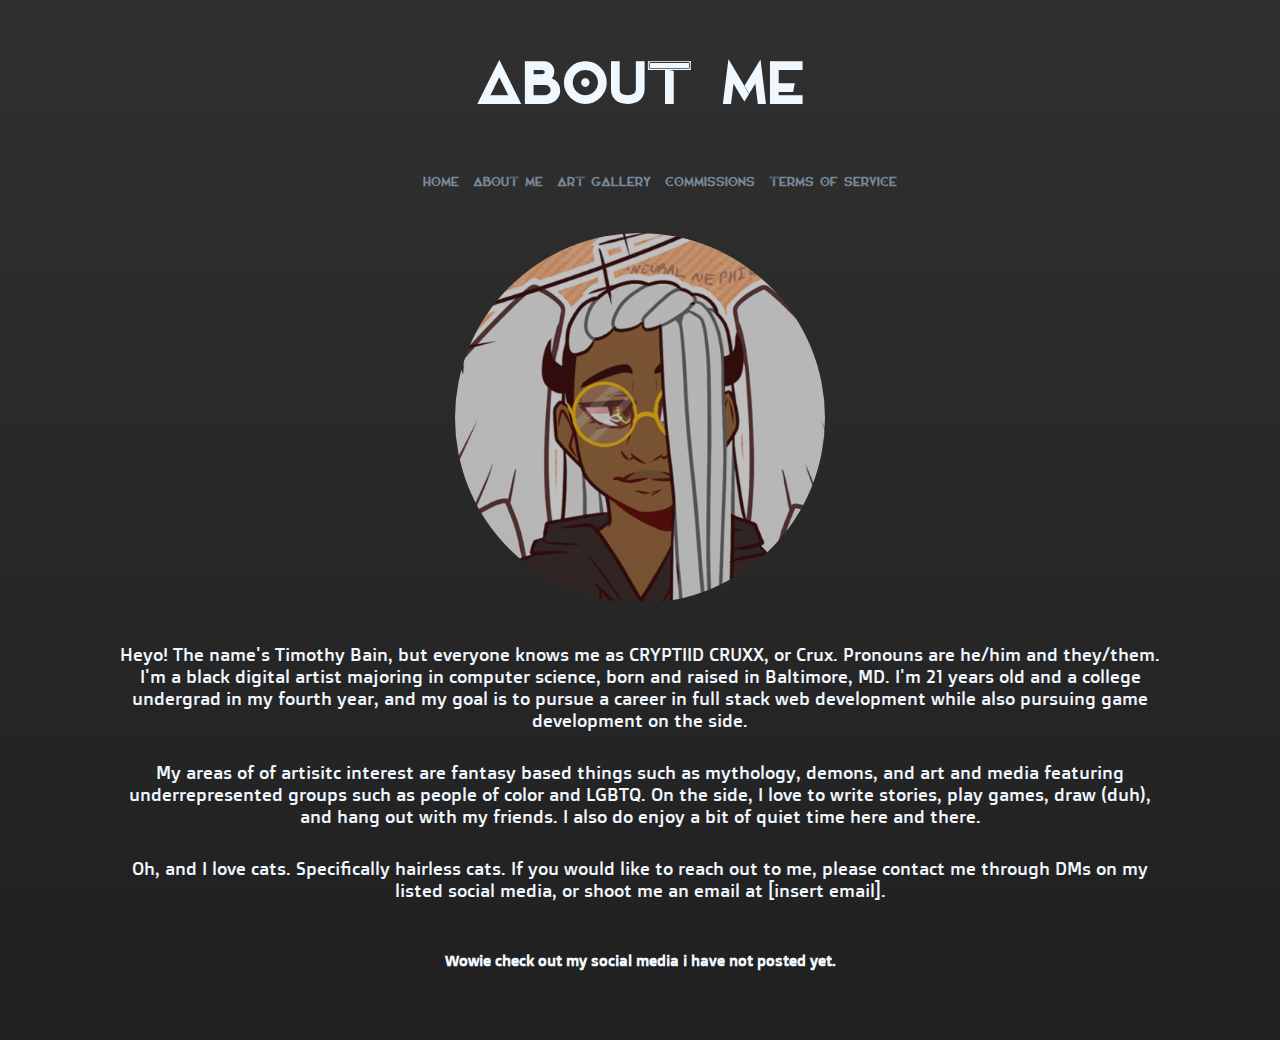
==== aboutme.html @ 5574d218 "December 2020 Minor changes and links added" ====
<html> 
    
    <head>
        
        <link rel="stylesheet" href="main2.css">
        <meta charset="utf-8">
        
    </head>
    
    <style>
        
        #NeuroIcon{
            
            opacity: 70%;
            transition: opacity .3s;
            margin: 10px;
            border-radius: 50%;
        }
        
        #NeuroIcon:hover{
            
            opacity: 100%;
            
        }
        
    </style>

        <header>
    
            <h1>ABOUT ME</h1>
                <!-- Navigation Bar-->
            <h2>
                <ul>
                    <li class = nav><a href="index.html">HOME</a></li>
                    <li class = nav><a href="aboutme.html">ABOUT ME</a></li>
                    <li class = nav><a href="artgallery.html">ART GALLERY</a></li>
                    <li class = nav><a href="commissions.html">COMMISSIONS</a></li>
                    <li class = nav><a href="TermsOfService.html">TERMS OF SERVICE</a></li>
                </ul>
            </h2>
        
            <img src="images/neuroicon.png" alt="Crux's Face" width="370" id="NeuroIcon"/>

        </header>
    
            <body>
        
                <p> Heyo! The name's Timothy Bain, but everyone knows me as CRYPTIID CRUXX, or Crux. Pronouns are he/him and they/them. I'm a black digital artist majoring in computer science, born and raised in Baltimore, MD. 
                I'm 21 years old and a college undergrad in my fourth year, and my goal is to pursue a career in full stack web development while also pursuing game development on the side.</p>
            
                <p>My areas of of artisitc interest are fantasy based things such as mythology, 
                demons, and art and media featuring underrepresented groups such as people of color and LGBTQ. On the side, I love to write stories, play games, draw (duh), and hang out with my friends. I also do enjoy a bit of quiet time here and there.</p>
            
                <p>Oh, and I love cats. Specifically hairless cats.
                If you would like to reach out to me, please contact me through DMs on my listed social media, or shoot me an email at [insert email].
                </p>
     
            </body>
    
        <footer>
    
            <h5>Wowie check out my social media i have not posted yet.</h5>
    
        </footer>

</html>
---- main2.css ----
@font-face{
    
    font-family: elianto;
    src: url("fonts/Elianto-Regular.ttf");
    
}

@font-face{
    
    font-family: doppioOne;
    src: url("fonts/DoppioOne-Regular.ttf");
                
}

html{
    
    color: aliceblue;
    text-align: center;
    background-image: linear-gradient(#303030, #202020);
    padding: 20px;

}


header, h2{
    
    font-family: elianto;
    font-size:28px;
    
}

a{

    color: lightslategray;
    text-decoration: none;
    transition: color .2s ease;
    
}

a:hover{

    color: aliceblue;

}

li.nav {

    list-style-type: none;
    margin: 0;
    padding: 0;
    display: inline-block;
    font-size: 12;

}

h3, h4, p, body{

    font-family: doppioOne;
    font-size: 18px;
    margin: 30px;
    padding-left: 20px;
    padding-right: 20px;
    
}

h6{
    font-family: doppioOne;
    font-size: 12px;
    
}

footer{
    
    margin-top: 50px;
    margin-bottom: 50px;
    font-family: doppioOne;
}

img{
        
    max-width: 75%;
    height: auto;
}
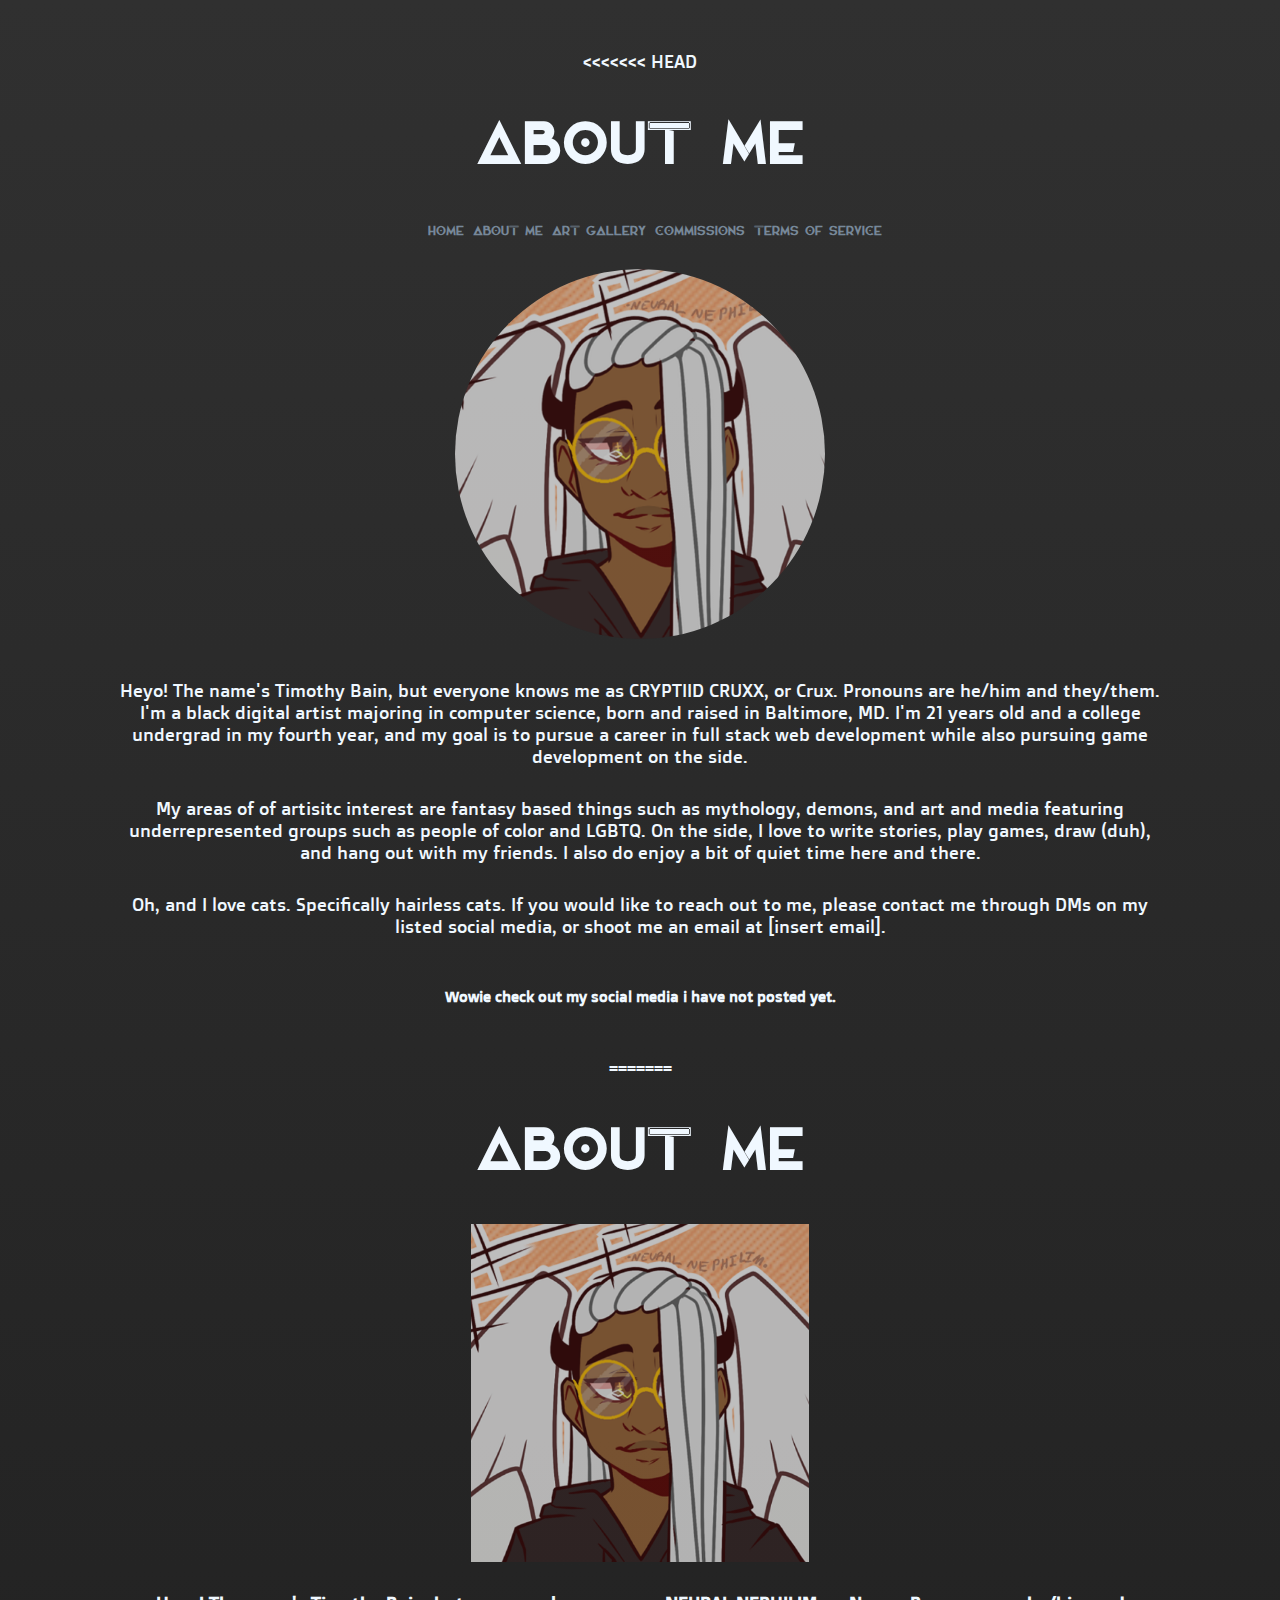
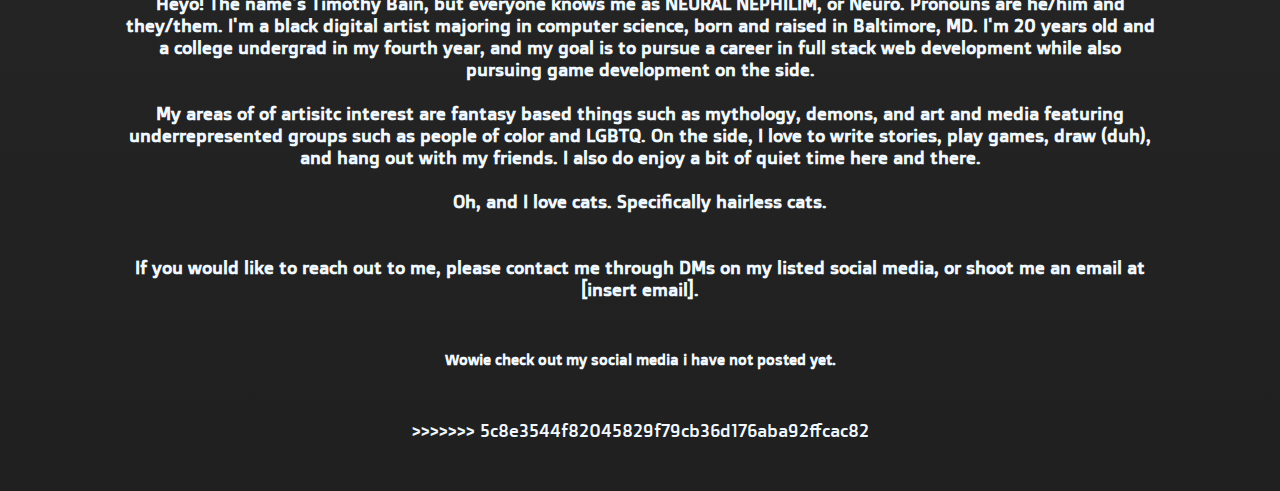
==== commit 16d91702: "Merge branch 'master' of https://github.com/Randalieren/TimothyBainSite into master" ====
--- a/aboutme.html
+++ b/aboutme.html
@@ -1,4 +1,5 @@
 <html> 
+<<<<<<< HEAD
     
     <head>
         
@@ -62,5 +63,57 @@
             <h5>Wowie check out my social media i have not posted yet.</h5>
     
         </footer>
+=======
+    <head>
+        
+        <link rel="stylesheet" href="main.css">
+
+    </head>
+    
+    <style>
+        .icon{
+            opacity: 70%;
+            transition: opacity .5s;
+            margin: auto;
+            max-width: 450;
+        }
+        .icon:hover{
+            
+            opacity: 100%;
+        }
+        
+        
+    </style>
+
+    <header>
+    
+        <h1>ABOUT ME</h1>
+        
+        <div class=icon>
+        <img src="images/neuroicon.png" alt="Neuro's Face" width="350"></div>
+
+        
+    </header>
+    
+    <body>
+        
+
+        <h3>Heyo! The name's Timothy Bain, but everyone knows me as NEURAL NEPHILIM, or Neuro. Pronouns are he/him and they/them. I'm a black digital artist majoring in computer science, born and raised in Baltimore, MD. I'm 20 years old and a college undergrad in my fourth year, and my goal is to pursue a career in full stack web development while also pursuing game development on the side.<br><br>
+            
+        My areas of of artisitc interest are fantasy based things such as mythology, demons, and art and media featuring underrepresented groups such as people of color and LGBTQ. On the side, I love to write stories, play games, draw (duh), and hang out with my friends. I also do enjoy a bit of quiet time here and there.<br><br>
+            
+        Oh, and I love cats. Specifically hairless cats.<br><br><br> 
+        If you would like to reach out to me, please contact me through DMs on my listed social media, or shoot me an email at [insert email].
+        </h3>
+     
+    
+    </body>
+    
+    <footer>
+    
+        <h5>Wowie check out my social media i have not posted yet.</h5>
+    
+    </footer>
+>>>>>>> 5c8e3544f82045829f79cb36d176aba92ffcac82
 
 </html>--- a/main.css
+++ b/main.css
@@ -0,0 +1,136 @@
+<<<<<<< HEAD
+=======
+html{
+    
+    color:aliceblue;
+    text-align: center;
+    background-image: linear-gradient(#303030, #202020);
+}
+
+>>>>>>> 5c8e3544f82045829f79cb36d176aba92ffcac82
+@font-face{
+    
+    font-family: elianto;
+    src: url("fonts/Elianto-Regular.ttf");
+    
+}
+
+@font-face{
+    
+    font-family: doppioOne;
+    src: url("fonts/DoppioOne-Regular.ttf");
+                
+}
+
+<<<<<<< HEAD
+/*Overall Site style:
+
+HTML, Header, header size, p, body, footer*/
+
+html{
+    
+    color: aliceblue;
+    text-align: center;
+    background-image: linear-gradient(#303030, #202020);
+    padding: 20px;
+}
+
+header{
+    
+    font-family: elianto;
+    font-size:28px;
+    
+=======
+header{
+    
+    font-family: Elianto;
+    margin: 50px;
+    margin-top: 65px;
+    font-size:28px;
+    
+    
+>>>>>>> 5c8e3544f82045829f79cb36d176aba92ffcac82
+}
+
+h2{
+    
+    font-family: elianto;
+    font-size:18px;
+<<<<<<< HEAD
+    padding-left: 10px;
+    padding-right: 10px;
+    
+}
+
+h3, body{
+
+    font-family: doppioOne;
+    font-size: 16px;
+    margin: 30px;
+    padding: 10px;
+    padding-left: 25px;
+    padding-right: 25px;
+    
+=======
+    
+}
+
+h3{
+
+    font-family: doppioOne;
+    font-size: 16px;
+    margin: 50px;
+    padding-left: 20px;
+    padding-right: 20px;
+>>>>>>> 5c8e3544f82045829f79cb36d176aba92ffcac82
+}
+
+footer{
+    
+<<<<<<< HEAD
+    margin-top: 50px;
+=======
+    margin-top: 75px;
+>>>>>>> 5c8e3544f82045829f79cb36d176aba92ffcac82
+    margin-bottom: 50px;
+    font-family: doppioOne;
+}
+
+<<<<<<< HEAD
+/*Links and navigation*/
+a{
+
+    color: lightslategray;
+    text-decoration: none;
+    transition: color .2s ease;
+    
+}
+a:hover{
+
+    color: aliceblue;
+
+}
+
+li.nav {
+
+    list-style-type: none;
+    margin: 0;
+    padding: 0;
+    display: inline-block;
+    font-size: 12;
+}
+
+/*Images*/
+img{
+        
+    max-width: 75%;
+    height: auto;
+=======
+img{
+            
+    border-radius: 50%;
+    max-width: 450px;
+    height: auto;
+    padding: 10;
+>>>>>>> 5c8e3544f82045829f79cb36d176aba92ffcac82
+}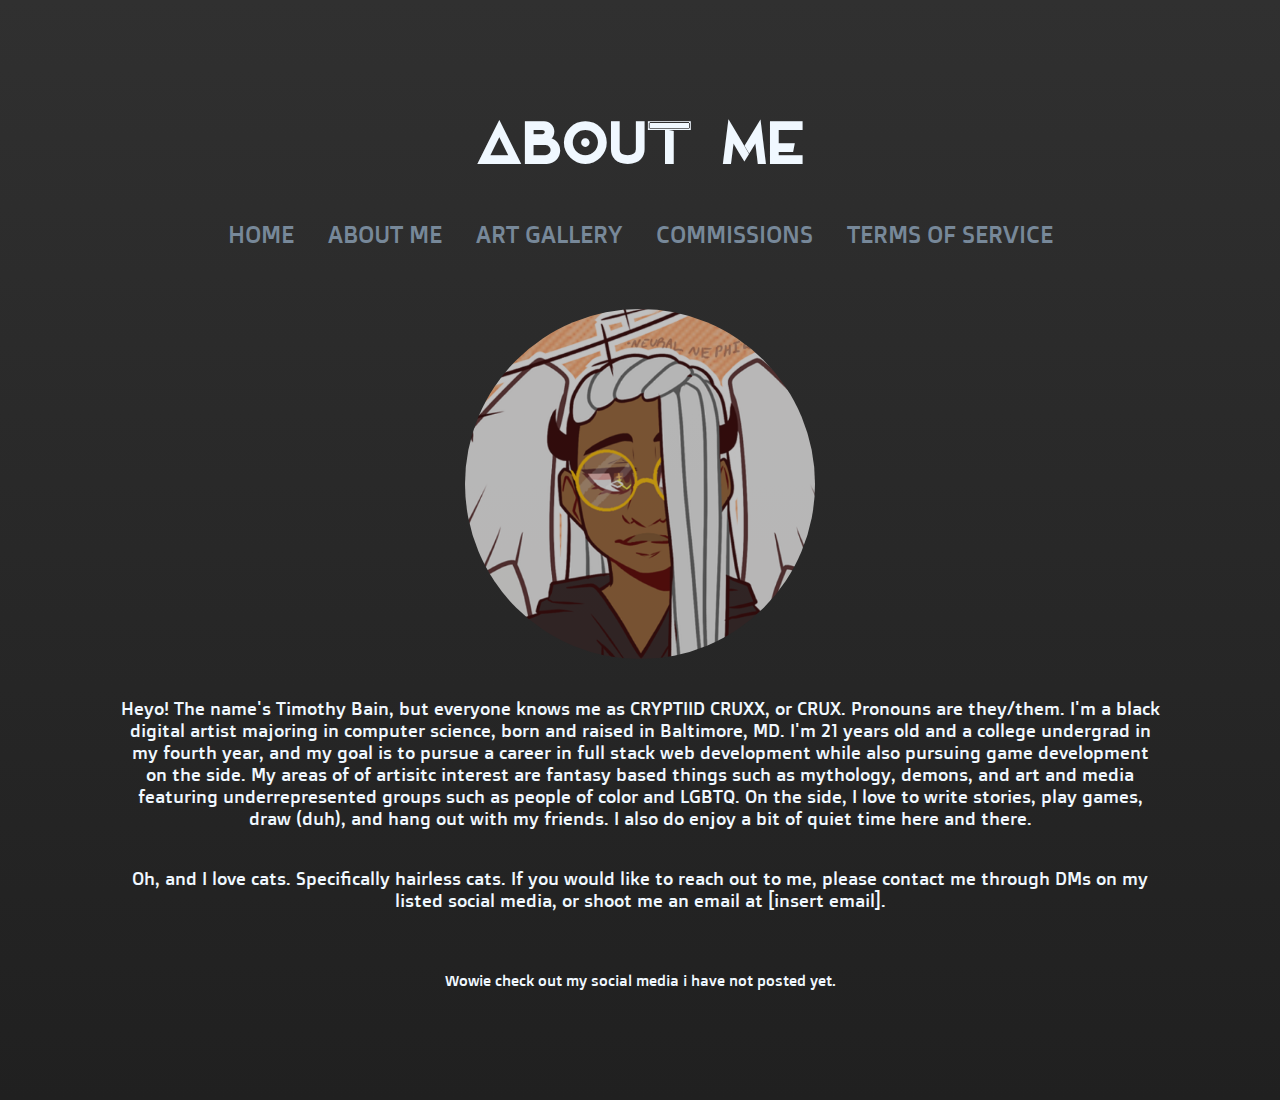
==== commit bd438d9b: "Optimized and cleaned CSS and HTML files, using better tags" ====
--- a/aboutme.html
+++ b/aboutme.html
@@ -1,119 +1,49 @@
 <html> 
-<<<<<<< HEAD
-    
     <head>
         
-        <link rel="stylesheet" href="main2.css">
+        <link rel="stylesheet" href="MainSpreadsheet.css">
         <meta charset="utf-8">
-        
-    </head>
-    
-    <style>
-        
-        #NeuroIcon{
-            
-            opacity: 70%;
-            transition: opacity .3s;
-            margin: 10px;
-            border-radius: 50%;
-        }
-        
-        #NeuroIcon:hover{
-            
-            opacity: 100%;
-            
-        }
-        
-    </style>
-
-        <header>
-    
-            <h1>ABOUT ME</h1>
-                <!-- Navigation Bar-->
-            <h2>
-                <ul>
-                    <li class = nav><a href="index.html">HOME</a></li>
-                    <li class = nav><a href="aboutme.html">ABOUT ME</a></li>
-                    <li class = nav><a href="artgallery.html">ART GALLERY</a></li>
-                    <li class = nav><a href="commissions.html">COMMISSIONS</a></li>
-                    <li class = nav><a href="TermsOfService.html">TERMS OF SERVICE</a></li>
-                </ul>
-            </h2>
-        
-            <img src="images/neuroicon.png" alt="Crux's Face" width="370" id="NeuroIcon"/>
-
-        </header>
-    
-            <body>
-        
-                <p> Heyo! The name's Timothy Bain, but everyone knows me as CRYPTIID CRUXX, or Crux. Pronouns are he/him and they/them. I'm a black digital artist majoring in computer science, born and raised in Baltimore, MD. 
-                I'm 21 years old and a college undergrad in my fourth year, and my goal is to pursue a career in full stack web development while also pursuing game development on the side.</p>
-            
-                <p>My areas of of artisitc interest are fantasy based things such as mythology, 
-                demons, and art and media featuring underrepresented groups such as people of color and LGBTQ. On the side, I love to write stories, play games, draw (duh), and hang out with my friends. I also do enjoy a bit of quiet time here and there.</p>
-            
-                <p>Oh, and I love cats. Specifically hairless cats.
-                If you would like to reach out to me, please contact me through DMs on my listed social media, or shoot me an email at [insert email].
-                </p>
-     
-            </body>
-    
-        <footer>
-    
-            <h5>Wowie check out my social media i have not posted yet.</h5>
-    
-        </footer>
-=======
-    <head>
-        
-        <link rel="stylesheet" href="main.css">
 
     </head>
-    
-    <style>
-        .icon{
-            opacity: 70%;
-            transition: opacity .5s;
-            margin: auto;
-            max-width: 450;
-        }
-        .icon:hover{
-            
-            opacity: 100%;
-        }
-        
-        
-    </style>
 
     <header>
     
+        <title>CRYPTIID CRUXX | ABOUT ME</title>
         <h1>ABOUT ME</h1>
-        
-        <div class=icon>
-        <img src="images/neuroicon.png" alt="Neuro's Face" width="350"></div>
 
+        <div class = "NavigationBar">
+            <a href="index.html">HOME</a>
+            <a href="aboutme.html">ABOUT ME</a>
+            <a class="active" href="artgallery.html">ART GALLERY</a>
+            <a href="commissions.html">COMMISSIONS</a>
+            <a href="TermsOfService.html">TERMS OF SERVICE</a>
+        </div>
         
     </header>
-    
+            
     <body>
         
+        <img class= "rounded" src="images/neuroicon.png" alt="A drawn picture of Cryptid Crux's face">
 
-        <h3>Heyo! The name's Timothy Bain, but everyone knows me as NEURAL NEPHILIM, or Neuro. Pronouns are he/him and they/them. I'm a black digital artist majoring in computer science, born and raised in Baltimore, MD. I'm 20 years old and a college undergrad in my fourth year, and my goal is to pursue a career in full stack web development while also pursuing game development on the side.<br><br>
-            
-        My areas of of artisitc interest are fantasy based things such as mythology, demons, and art and media featuring underrepresented groups such as people of color and LGBTQ. On the side, I love to write stories, play games, draw (duh), and hang out with my friends. I also do enjoy a bit of quiet time here and there.<br><br>
-            
-        Oh, and I love cats. Specifically hairless cats.<br><br><br> 
-        If you would like to reach out to me, please contact me through DMs on my listed social media, or shoot me an email at [insert email].
-        </h3>
-     
+        <p>Heyo! The name's Timothy Bain, but everyone knows me as CRYPTIID CRUXX, or CRUX. Pronouns are 
+        they/them. I'm a black digital artist majoring in computer science, born and raised in Baltimore, MD. 
+        I'm 21 years old and a college undergrad in my fourth year, and my goal is to pursue a career in full 
+        stack web development while also pursuing game development on the side.
+        My areas of of artisitc interest are fantasy based things such as mythology, demons, and 
+        art and media featuring underrepresented groups such as people of color and LGBTQ. On the side, 
+        I love to write stories, play games, draw (duh), and hang out with my friends. I also do enjoy a bit 
+        of quiet time here and there.</p>
+    
+        <p>Oh, and I love cats. Specifically hairless cats. 
+            If you would like to reach out to me, please contact me through DMs on my 
+            listed social media, or shoot me an email at [insert email].</p>
     
     </body>
     
     <footer>
     
-        <h5>Wowie check out my social media i have not posted yet.</h5>
+        Wowie check out my social media i have not posted yet.
     
     </footer>
->>>>>>> 5c8e3544f82045829f79cb36d176aba92ffcac82
 
 </html>--- a/MainSpreadsheet.css
+++ b/MainSpreadsheet.css
@@ -0,0 +1,122 @@
+/*Basic Page Setup + fonts*/
+@font-face{
+    
+    font-family: elianto;
+    src: url("fonts/Elianto-Regular.ttf");
+    
+}
+
+@font-face{
+    
+    font-family: doppioOne;
+    src: url("fonts/DoppioOne-Regular.ttf");
+                
+}
+
+html{
+    
+    color: aliceblue;
+    background-image: linear-gradient(#303030, #202020);
+    text-align: center;
+    padding: 10px;
+}
+header{
+
+    font-size:28px;
+    font-family: elianto;
+    margin: 50px;
+    margin-top: 65px;
+    
+}
+
+h2{
+    
+    font-family: elianto;
+    font-size:18px;
+    
+}
+
+h3{
+
+    font-family: doppioOne;
+    font-size: 16px;
+    margin: 50px;
+    padding-left: 20px;
+    padding-right: 20px;
+}
+
+body{
+                
+    display: block;
+    font-family: doppioOne;
+    font-size: 18px;
+    margin: 100px;
+    
+}
+p, p span {
+
+    display: block;
+    font-family: doppioOne;
+    padding: 10px;
+
+}
+
+footer{
+    
+    font-family: doppioOne;
+    font-size: 15px;
+    margin-bottom: 50px;
+    margin-top: 50px;
+}
+
+a:visited{
+
+    color: aliceblue;
+}
+
+.NavigationBar {
+    
+    display: inline-block;
+    font-family: doppioOne;
+    font-size: 24px;
+    list-style-type: none;
+    
+}
+
+.NavigationBar a{
+
+    color: lightslategray;
+    text-decoration: none;
+    padding: 10px 14px;
+    transition: opacity .2s ease;
+    
+}
+.NavigationBar a:hover{
+
+    transition: color .2s ease;
+    color: aliceblue;
+
+}
+
+img{
+
+    border-radius: 5%;
+    height: auto;
+    margin: auto;
+    max-width: 350px;
+    opacity: 70%;
+    padding: 10;
+    transition: opacity .5s;
+}
+
+img:hover{
+            
+    opacity: 100%;
+
+}
+
+img.rounded{
+
+    border-radius: 50%;
+
+}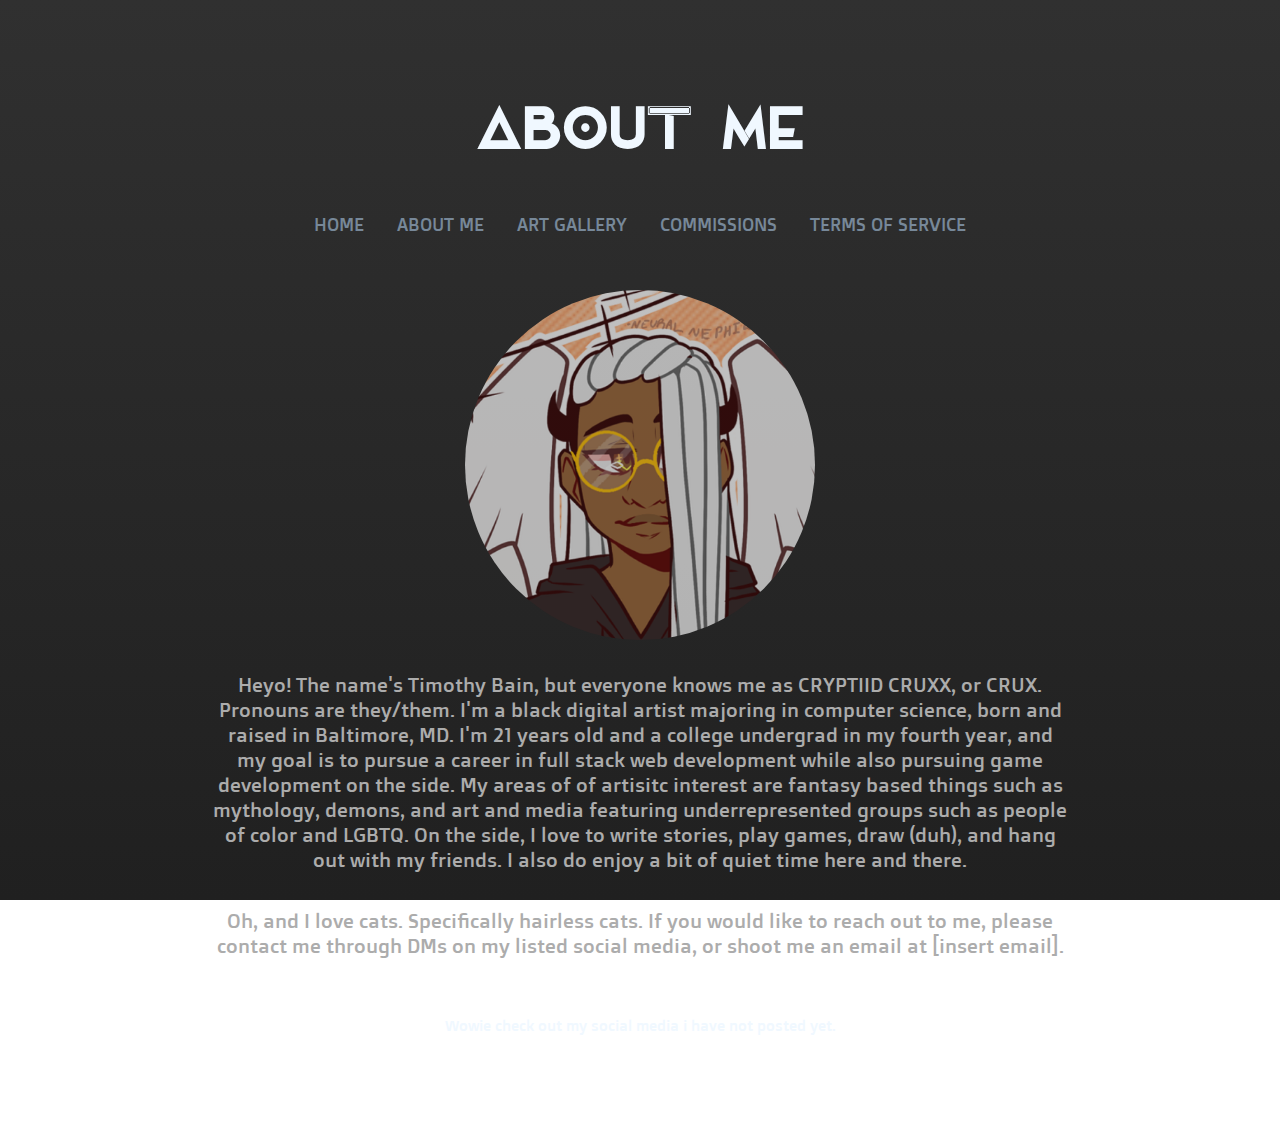
==== commit 971d2019: "Cleaned up more code and added dropdown menu `" ====
--- a/aboutme.html
+++ b/aboutme.html
@@ -1,3 +1,4 @@
+<!DOCTYPE html>
 <html> 
     <head>
         
@@ -5,38 +6,49 @@
         <meta charset="utf-8">
 
     </head>
-
-    <header>
-    
-        <title>CRYPTIID CRUXX | ABOUT ME</title>
-        <h1>ABOUT ME</h1>
-
-        <div class = "NavigationBar">
-            <a href="index.html">HOME</a>
-            <a href="aboutme.html">ABOUT ME</a>
-            <a class="active" href="artgallery.html">ART GALLERY</a>
-            <a href="commissions.html">COMMISSIONS</a>
-            <a href="TermsOfService.html">TERMS OF SERVICE</a>
-        </div>
-        
-    </header>
             
     <body>
+
+        <header>
+    
+            <title>CRYPTIID CRUXX | ABOUT ME</title>
+            <h1>ABOUT ME</h1>
+    
+            <div class = "navigation-bar">
+                <a href="index.html">HOME</a>
+                <a href="aboutme.html">ABOUT ME</a>
+                <div class="art-gallery-dropdown">
+                    <a href="#">ART GALLERY</a>
+                    <div class="art-gallery-dropdown-content">
+                        <a href="#">ANIMATED</a>
+                        <a href="#">ILLUSTRATIONS</a>
+                        <a href="#">VIDEOS</a>
+                    </div>
+                </div>
+                <a href="commissions.html">COMMISSIONS</a>
+                <a href="TermsOfService.html">TERMS OF SERVICE</a>
+            </div>
+            
+        </header>
         
         <img class= "rounded" src="images/neuroicon.png" alt="A drawn picture of Cryptid Crux's face">
 
-        <p>Heyo! The name's Timothy Bain, but everyone knows me as CRYPTIID CRUXX, or CRUX. Pronouns are 
-        they/them. I'm a black digital artist majoring in computer science, born and raised in Baltimore, MD. 
-        I'm 21 years old and a college undergrad in my fourth year, and my goal is to pursue a career in full 
-        stack web development while also pursuing game development on the side.
-        My areas of of artisitc interest are fantasy based things such as mythology, demons, and 
-        art and media featuring underrepresented groups such as people of color and LGBTQ. On the side, 
-        I love to write stories, play games, draw (duh), and hang out with my friends. I also do enjoy a bit 
-        of quiet time here and there.</p>
-    
-        <p>Oh, and I love cats. Specifically hairless cats. 
-            If you would like to reach out to me, please contact me through DMs on my 
-            listed social media, or shoot me an email at [insert email].</p>
+        <section>
+
+            <p>Heyo! The name's Timothy Bain, but everyone knows me as CRYPTIID CRUXX, or CRUX. Pronouns are 
+                they/them. I'm a black digital artist majoring in computer science, born and raised in Baltimore, MD. 
+                I'm 21 years old and a college undergrad in my fourth year, and my goal is to pursue a career in full 
+                stack web development while also pursuing game development on the side.
+                My areas of of artisitc interest are fantasy based things such as mythology, demons, and 
+                art and media featuring underrepresented groups such as people of color and LGBTQ. On the side, 
+                I love to write stories, play games, draw (duh), and hang out with my friends. I also do enjoy a bit 
+                of quiet time here and there.</p>
+            
+                <p>Oh, and I love cats. Specifically hairless cats. 
+                    If you would like to reach out to me, please contact me through DMs on my 
+                    listed social media, or shoot me an email at [insert email].</p>
+                    
+        </section>
     
     </body>
     
--- a/MainSpreadsheet.css
+++ b/MainSpreadsheet.css
@@ -13,10 +13,18 @@
                 
 }
 
+article, section{
+
+    margin-left: 10%;
+    margin-right: 10%;
+
+}
+
 html{
     
     color: aliceblue;
     background-image: linear-gradient(#303030, #202020);
+    background-attachment: fixed;
     text-align: center;
     padding: 10px;
 }
@@ -24,15 +32,27 @@
 
     font-size:28px;
     font-family: elianto;
-    margin: 50px;
-    margin-top: 65px;
+    margin: 30px;
+    margin-top: 50px;
     
 }
 
 h2{
     
     font-family: elianto;
-    font-size:18px;
+    font-size: 18px;
+    
+}            
+
+h2.SansSerif{
+                
+    font-family: doppioOne;
+    font-size: 24px;
+    padding: 10px;
+}   
+em.FootNote{
+    
+    font-size: 12px;
     
 }
 
@@ -50,15 +70,17 @@
     display: block;
     font-family: doppioOne;
     font-size: 18px;
-    margin: 100px;
+    margin: 85px;
     
 }
-p, p span {
+p, p span{
 
+    box-sizing: border-box;
     display: block;
+    color: #acacac;
     font-family: doppioOne;
-    padding: 10px;
-
+    padding: 8px;
+    font-size: 20px;
 }
 
 footer{
@@ -74,16 +96,16 @@
     color: aliceblue;
 }
 
-.NavigationBar {
+.navigation-bar {
     
     display: inline-block;
     font-family: doppioOne;
-    font-size: 24px;
-    list-style-type: none;
+    font-size: 18px;
+    padding-bottom: 25px;
     
 }
 
-.NavigationBar a{
+.navigation-bar a{
 
     color: lightslategray;
     text-decoration: none;
@@ -91,7 +113,7 @@
     transition: opacity .2s ease;
     
 }
-.NavigationBar a:hover{
+.navigation-bar a:hover{
 
     transition: color .2s ease;
     color: aliceblue;
@@ -119,4 +141,27 @@
 
     border-radius: 50%;
 
+}
+
+.art-gallery-dropdown{
+
+    position: relative;
+    display: inline-block;
+    
+}
+
+.art-gallery-dropdown-content{
+
+    display: none;
+    position: fixed;
+    background-color: #3b3b3b;
+    padding: 10px;
+    min-width: 14px;
+
+}
+
+.art-gallery-dropdown:hover .art-gallery-dropdown-content{
+
+    display: block;
+    
 }